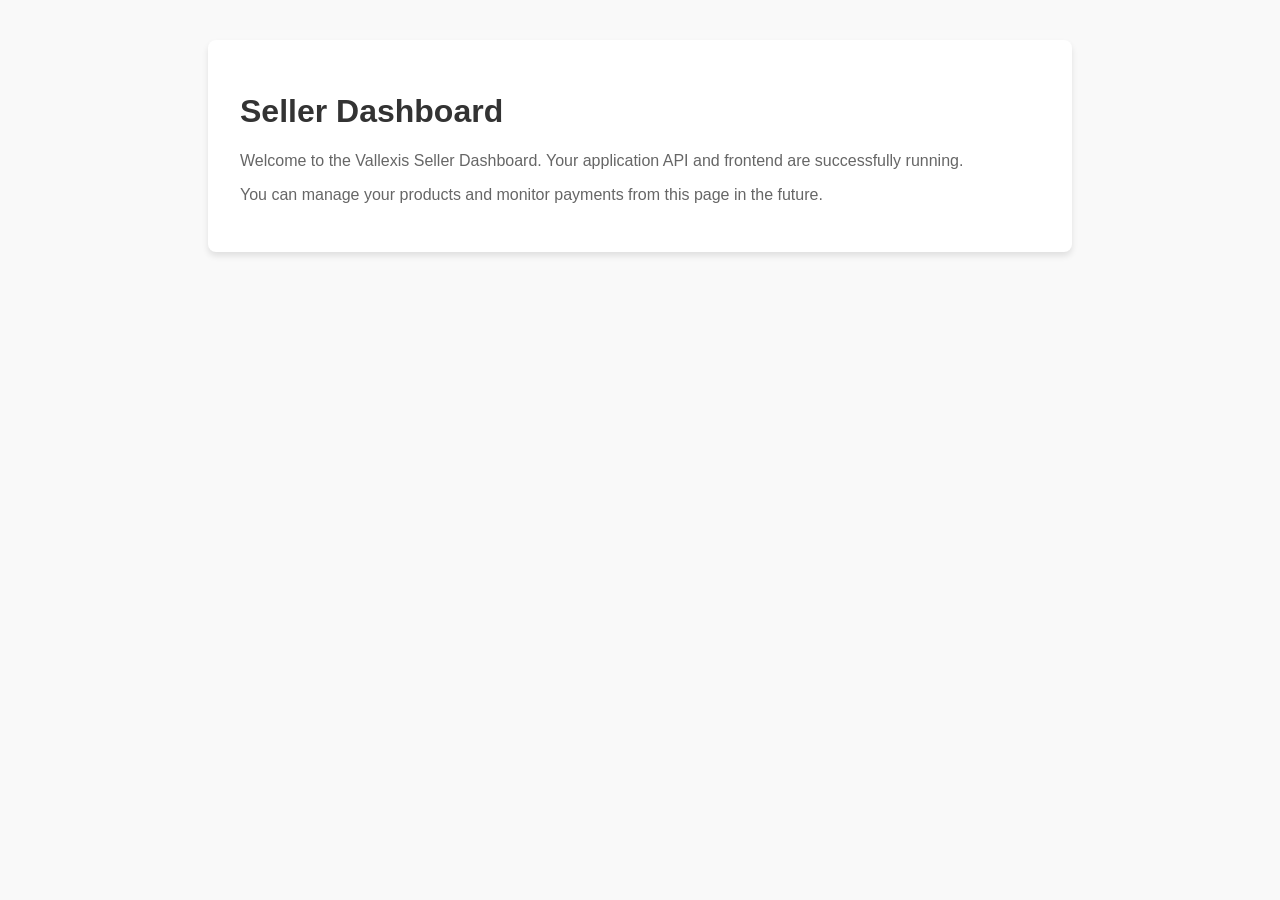
==== dashboard_ui/index.html @ 3d3c3baf "feat: Serve seller dashboard on port 3000 Co-authored-by: markocampos <251350215+markocampos@users.n" ====
<!DOCTYPE html>
<html lang="en">
<head>
    <meta charset="UTF-8">
    <meta name="viewport" content="width=device-width, initial-scale=1.0">
    <title>Seller Dashboard - Vallexis</title>
    <style>
        body { font-family: sans-serif; padding: 2rem; background: #f9f9f9; }
        .container { max-width: 800px; margin: auto; background: white; padding: 2rem; border-radius: 8px; box-shadow: 0 4px 6px rgba(0,0,0,0.1); }
        h1 { color: #333; }
        p { color: #666; }
    </style>
</head>
<body>
    <div class="container">
        <h1>Seller Dashboard</h1>
        <p>Welcome to the Vallexis Seller Dashboard. Your application API and frontend are successfully running.</p>
        <p>You can manage your products and monitor payments from this page in the future.</p>
    </div>
</body>
</html>
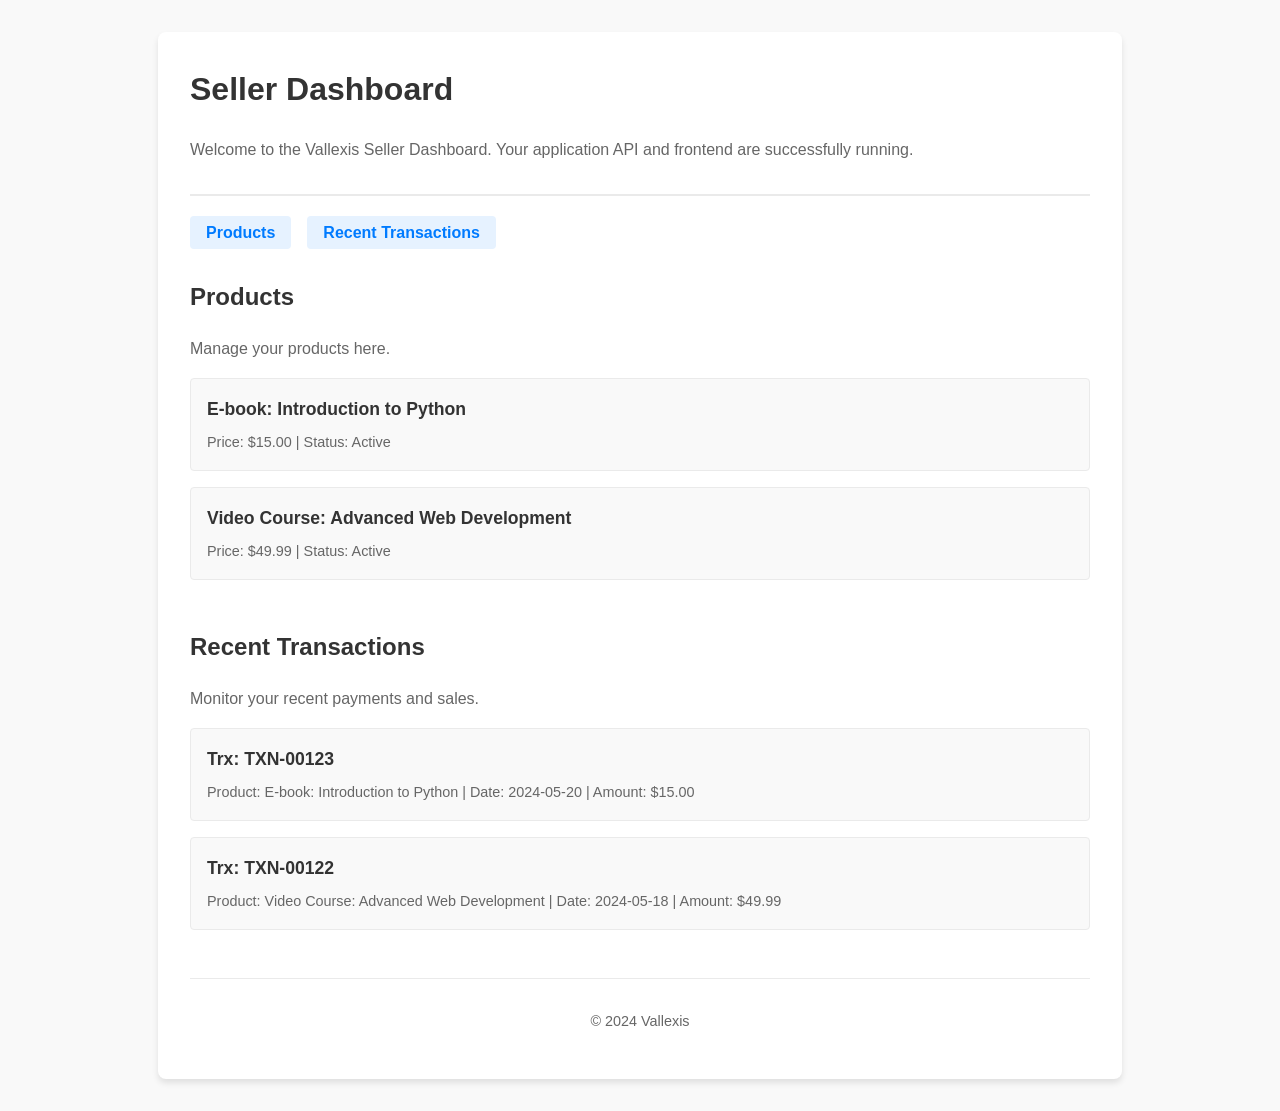
==== commit 89f54420: "Improve docs and seller dashboard UI Refactored the seller dashboard and documentation UI using a st" ====
--- a/dashboard_ui/index.html
+++ b/dashboard_ui/index.html
@@ -4,18 +4,54 @@
     <meta charset="UTF-8">
     <meta name="viewport" content="width=device-width, initial-scale=1.0">
     <title>Seller Dashboard - Vallexis</title>
-    <style>
-        body { font-family: sans-serif; padding: 2rem; background: #f9f9f9; }
-        .container { max-width: 800px; margin: auto; background: white; padding: 2rem; border-radius: 8px; box-shadow: 0 4px 6px rgba(0,0,0,0.1); }
-        h1 { color: #333; }
-        p { color: #666; }
-    </style>
+    <link rel="stylesheet" href="css/style.css">
 </head>
 <body>
     <div class="container">
-        <h1>Seller Dashboard</h1>
-        <p>Welcome to the Vallexis Seller Dashboard. Your application API and frontend are successfully running.</p>
-        <p>You can manage your products and monitor payments from this page in the future.</p>
+        <header>
+            <h1>Seller Dashboard</h1>
+            <p>Welcome to the Vallexis Seller Dashboard. Your application API and frontend are successfully running.</p>
+        </header>
+        <nav>
+            <ul>
+                <li><a href="#products">Products</a></li>
+                <li><a href="#transactions">Recent Transactions</a></li>
+            </ul>
+        </nav>
+        <main>
+            <section id="products">
+                <h2>Products</h2>
+                <p>Manage your products here.</p>
+                <ul class="item-list">
+                    <li>
+                        <strong>E-book: Introduction to Python</strong>
+                        <p>Price: $15.00 | Status: Active</p>
+                    </li>
+                    <li>
+                        <strong>Video Course: Advanced Web Development</strong>
+                        <p>Price: $49.99 | Status: Active</p>
+                    </li>
+                </ul>
+            </section>
+            <section id="transactions">
+                <h2>Recent Transactions</h2>
+                <p>Monitor your recent payments and sales.</p>
+                <ul class="item-list">
+                    <li>
+                        <strong>Trx: TXN-00123</strong>
+                        <p>Product: E-book: Introduction to Python | Date: 2024-05-20 | Amount: $15.00</p>
+                    </li>
+                     <li>
+                        <strong>Trx: TXN-00122</strong>
+                        <p>Product: Video Course: Advanced Web Development | Date: 2024-05-18 | Amount: $49.99</p>
+                    </li>
+                </ul>
+            </section>
+        </main>
+        <footer>
+             <p>&copy; 2024 Vallexis</p>
+        </footer>
     </div>
+    <script src="js/script.js"></script>
 </body>
 </html>
--- a/dashboard_ui/css/style.css
+++ b/dashboard_ui/css/style.css
@@ -0,0 +1,106 @@
+:root {
+    --primary-color: #007bff;
+    --background-color: #f9f9f9;
+    --container-bg: #ffffff;
+    --text-color: #333333;
+    --muted-text: #666666;
+    --border-color: #eaeaea;
+    --shadow: 0 4px 6px rgba(0,0,0,0.1);
+    --border-radius: 8px;
+}
+
+body {
+    font-family: Arial, sans-serif;
+    background-color: var(--background-color);
+    color: var(--text-color);
+    margin: 0;
+    padding: 2rem;
+    line-height: 1.6;
+}
+
+.container {
+    max-width: 900px;
+    margin: auto;
+    background: var(--container-bg);
+    padding: 2rem;
+    border-radius: var(--border-radius);
+    box-shadow: var(--shadow);
+}
+
+header {
+    border-bottom: 2px solid var(--border-color);
+    padding-bottom: 1rem;
+    margin-bottom: 1.5rem;
+}
+
+h1, h2 {
+    color: var(--text-color);
+    margin-top: 0;
+}
+
+p {
+    color: var(--muted-text);
+}
+
+nav {
+    margin-bottom: 2rem;
+}
+
+nav ul {
+    list-style: none;
+    padding: 0;
+    display: flex;
+    gap: 1rem;
+}
+
+nav a {
+    text-decoration: none;
+    color: var(--primary-color);
+    font-weight: bold;
+    padding: 0.5rem 1rem;
+    border-radius: 4px;
+    background-color: #e6f2ff;
+    transition: background-color 0.2s;
+}
+
+nav a:hover {
+    background-color: #cce5ff;
+}
+
+section {
+    margin-bottom: 3rem;
+}
+
+.item-list {
+    list-style: none;
+    padding: 0;
+}
+
+.item-list li {
+    background: var(--background-color);
+    border: 1px solid var(--border-color);
+    padding: 1rem;
+    margin-bottom: 1rem;
+    border-radius: 4px;
+}
+
+.item-list li strong {
+    display: block;
+    font-size: 1.1em;
+    margin-bottom: 0.5rem;
+    color: var(--text-color);
+}
+
+.item-list li p {
+    margin: 0;
+    font-size: 0.9em;
+}
+
+footer {
+    text-align: center;
+    margin-top: 2rem;
+    padding-top: 1rem;
+    border-top: 1px solid var(--border-color);
+    font-size: 0.9em;
+    color: var(--muted-text);
+}
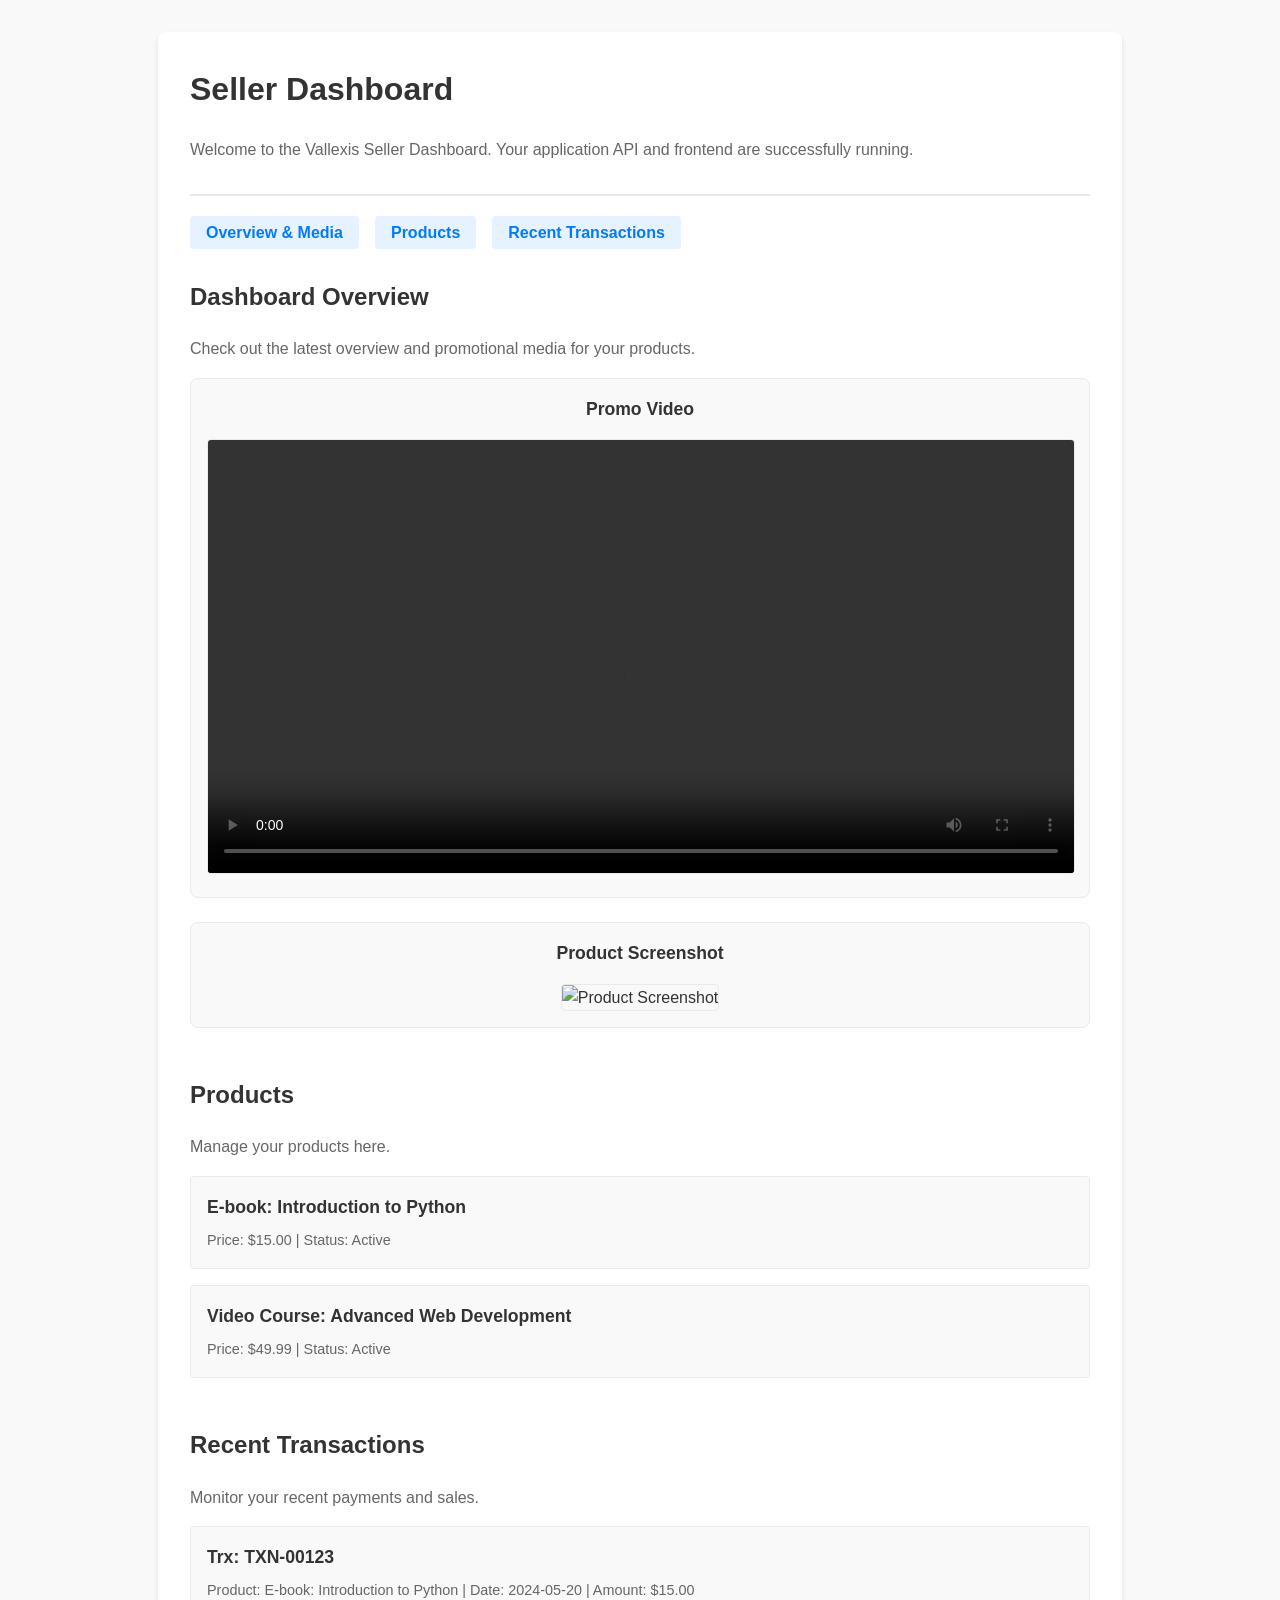
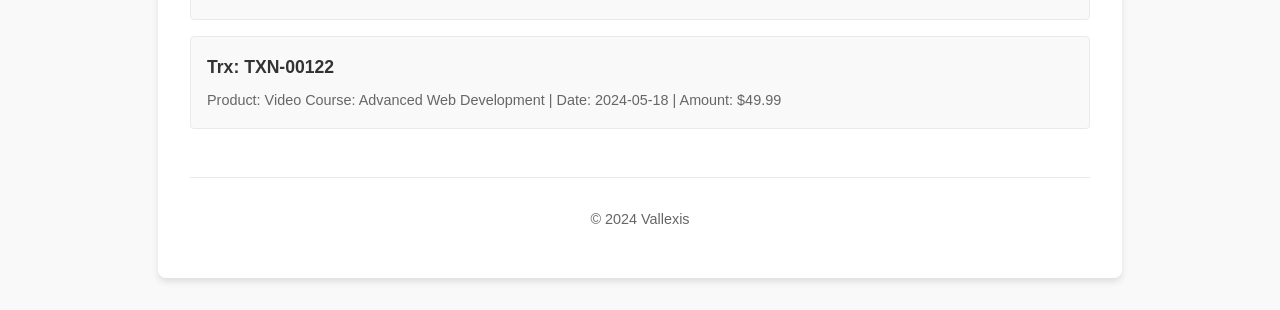
==== commit 53a797c4: "Improve docs and seller dashboard UI with media section Refactored the seller dashboard and document" ====
--- a/dashboard_ui/index.html
+++ b/dashboard_ui/index.html
@@ -14,11 +14,30 @@
         </header>
         <nav>
             <ul>
+                <li><a href="#overview">Overview & Media</a></li>
                 <li><a href="#products">Products</a></li>
                 <li><a href="#transactions">Recent Transactions</a></li>
             </ul>
         </nav>
         <main>
+            <section id="overview">
+                <h2>Dashboard Overview</h2>
+                <p>Check out the latest overview and promotional media for your products.</p>
+                <div class="media-gallery">
+                    <div class="media-item">
+                        <h3>Promo Video</h3>
+                        <video controls width="100%">
+                            <source src="https://www.w3schools.com/html/mov_bbb.mp4" type="video/mp4">
+                            Your browser does not support the video tag.
+                        </video>
+                    </div>
+                    <div class="media-item">
+                        <h3>Product Screenshot</h3>
+                        <img src="https://picsum.photos/800/400" alt="Product Screenshot" width="100%">
+                    </div>
+                </div>
+            </section>
+
             <section id="products">
                 <h2>Products</h2>
                 <p>Manage your products here.</p>
--- a/dashboard_ui/css/style.css
+++ b/dashboard_ui/css/style.css
@@ -96,6 +96,35 @@
     font-size: 0.9em;
 }
 
+.media-gallery {
+    display: flex;
+    flex-direction: column;
+    gap: 1.5rem;
+    margin-top: 1rem;
+}
+
+.media-item {
+    background: var(--background-color);
+    border: 1px solid var(--border-color);
+    padding: 1rem;
+    border-radius: var(--border-radius);
+    text-align: center;
+}
+
+.media-item h3 {
+    margin-top: 0;
+    margin-bottom: 1rem;
+    font-size: 1.1em;
+    color: var(--text-color);
+}
+
+.media-item img, .media-item video {
+    max-width: 100%;
+    height: auto;
+    border-radius: 4px;
+    border: 1px solid var(--border-color);
+}
+
 footer {
     text-align: center;
     margin-top: 2rem;
